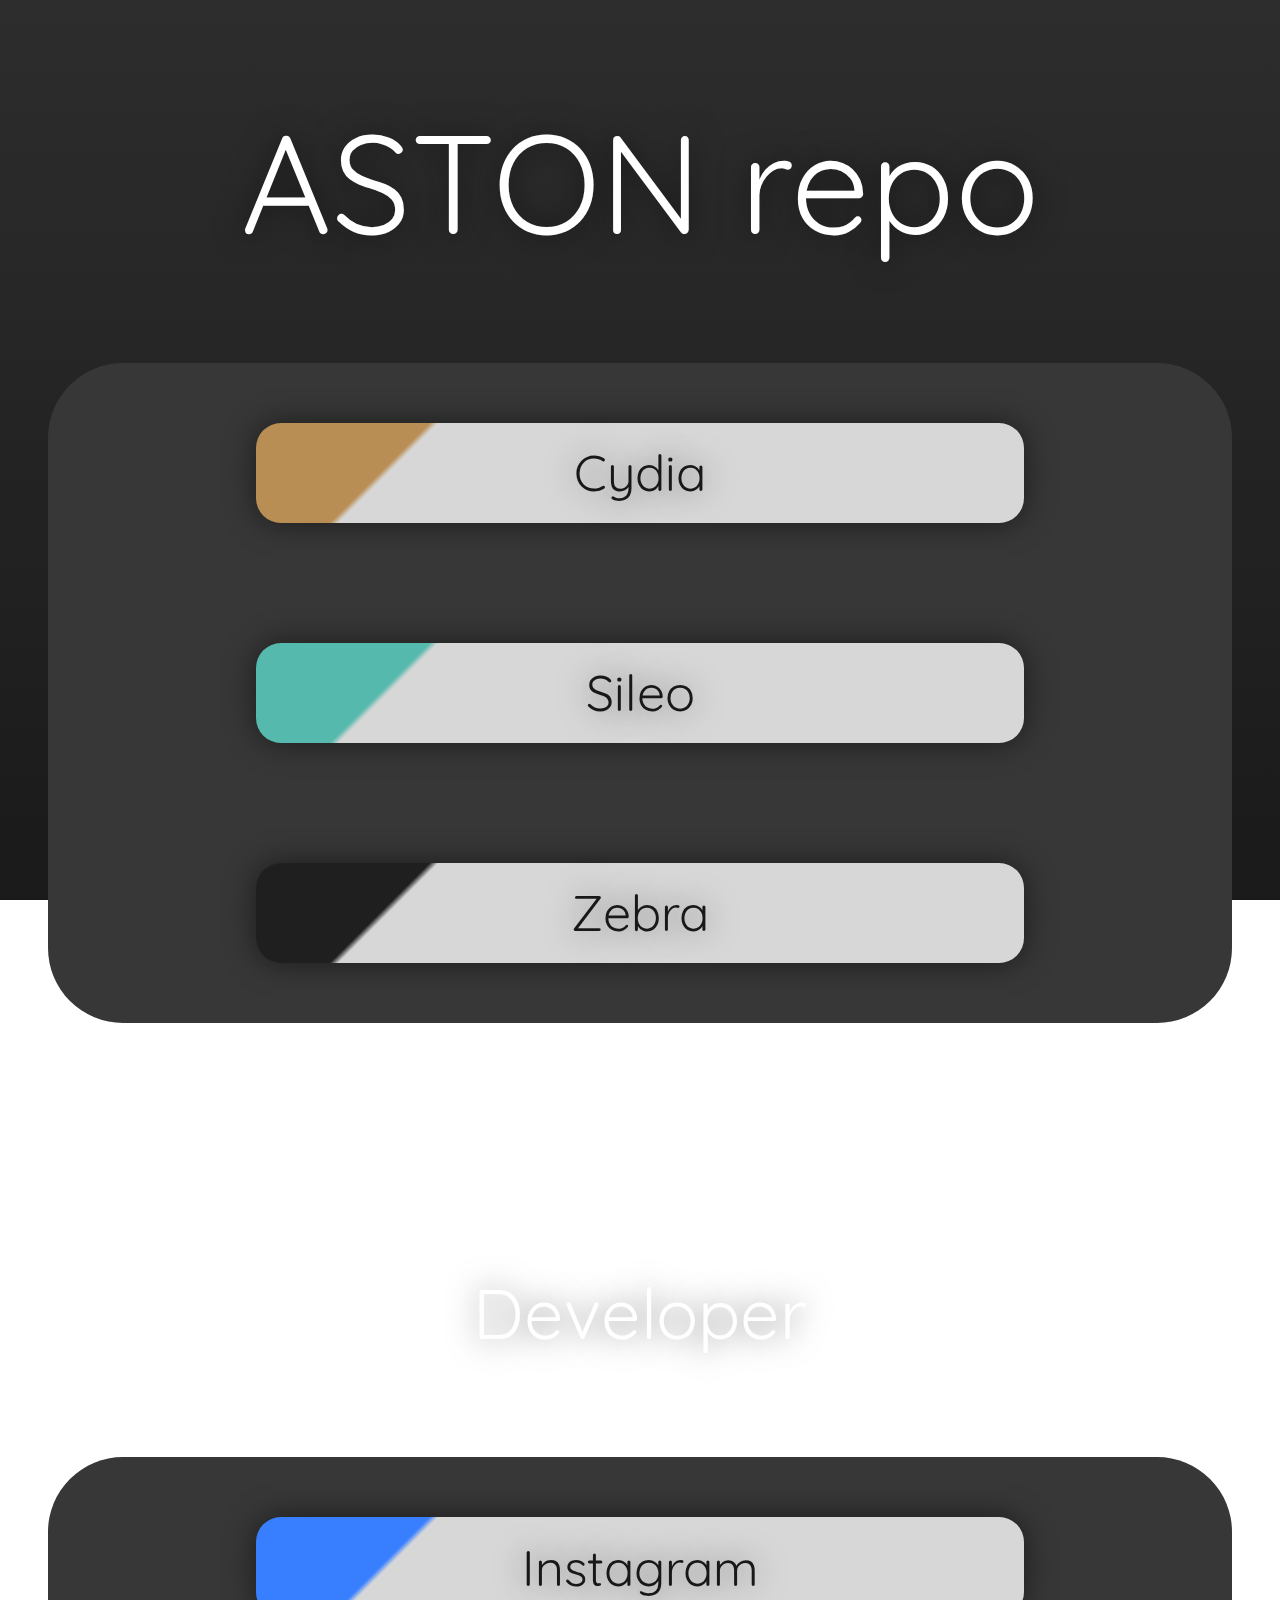
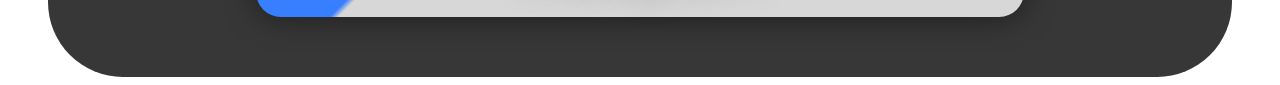
==== index.html @ fd22674d "Update index.html" ====
<!DOCTYPE HTML>
<html lang="ja">
<head>
<meta charset="utf-8">
<meta name="viewport" content="user-scalable=yes" content="width=device-width, initial-scale=1">
<meta name="apple-mobile-web-app-capable" content="yes">

<title>ASTON TEAM</title>

<link rel="preconnect" href="https://fonts.gstatic.com">
<link href="https://fonts.googleapis.com/css2?family=Quicksand&display=swap" rel="stylesheet">
<link rel="stylesheet" href="style.css">
</head>

<body>

<h1>ASTON repo</h1>

<div id="MainMenu" class="MainMenu">
	
	<div class="buttons">

	<button type="button" class="btn-square cydia" onclick="location.href='cydia://url/https://cydia.saurik.com/api/share#?source=https://aledany1.com/'">Cydia</button>
  
  <button type="button" class="btn-square sileo" onclick="location.href='sileo://source/https://aledany1.com/'">Sileo</button>
  
  <button type="button" class="btn-square zebra" onclick="location.href='zbra://sources/add/https://aledany1.com'">Zebra</button>
	
	</div>
	
</div>

<h1 style="padding-top: 200px; margin-bottom: 100px; font-size:70px">Developer</h1>

<div id="Developer" class="MainMenu">
	
	<div class="buttons">
		
		<button type="button" class="btn-square" style="background: linear-gradient(135deg, #387fff, #387fff 20%,  #d7d7d7 21%, #d7d7d7); color:#181818" onclick="location.href='https://Instagram.com/hussain_aledany7'">Instagram</button>
		<!--
		<button type="button" class="btn-square" style="background: linear-gradient(135deg, #0d2977, #0d2977 20%,  #d7d7d7 21%, #d7d7d7); color:#181818" onclick="location.href='https://paypal.me/Aledany7'">Donate</button>
		-->
		
		
	</div>
	
</div>
---- style.css ----
@charset "utf-8";

body{
	background: linear-gradient(#2d2d2d, #1a1a1a) fixed;
	/*background: linear-gradient(#242444, #040424) fixed;*/
	font-family: 'Quicksand', sans-serif;
	color: #FFFFFF;
	/*text-align: center;*/
}

h1{
	
	font-weight: normal;
	font-size: 140px;
	text-shadow: 0px 0px 30px #00000080;
	text-align: center;

}

h2{

	font-size: 60px;
	text-shadow: 0px 0px 10px #00000080;
	margin-bottom: 0px;

}

p{
	
	font-family: -apple-system, Sans-Serif;
	font-weight: 150;
	font-size: 40px;
	margin-top: 10px;

}

.MainMenu{
	
	background-color: #373737;
	margin-left: 40px;
	margin-right: 40px;
	border-radius: 75px;
	
}

.buttons{

	text-align: center;

}

.btn-square{

	font-family: Quicksand;
	color: #181818;
	width: 60vw;
	height: 100px;
	font-size: 50px;
	border-radius: 25px;
	box-shadow: 0px 0px 30px #00000080;
	border-width: 0px;
	margin-top: 60px;
	margin-bottom: 60px;
	text-shadow: 0px 0px 30px #00000080;
	
}

.cydia{
  background: linear-gradient(135deg, #b98e55, #b98e55 20%,  #d7d7d7 21%, #d7d7d7);
}

.sileo{
  background: linear-gradient(135deg, #55b9ad, #55b9ad 20%,  #d7d7d7 21%, #d7d7d7);
}

.zebra{
  background: linear-gradient(135deg, #1f1f1f, #1f1f1f 20%,  #d7d7d7 21%, #d7d7d7);
}

.packages{

	margin-left: 20px;
	margin-right: 30px;
	padding-top: 50px;
	padding-bottom: 50px;
	text-align: left;

}

.packages h2{
	font-weight: normal;
}

.packages-block{

	font-family: Verdana;
	display: inline-block;
	vertical-align: top;
	background: #cba36d;
	color: #ffffff;
	width: 400px;
	height: 200px;
	font-size: 40px;
	border-radius: 30px;
	border-width: 0px;
	margin-top: 20px;
	margin-left: 10px;
	text-align: left;
	text-shadow: 0px 0px 30px #00000080;
	
}
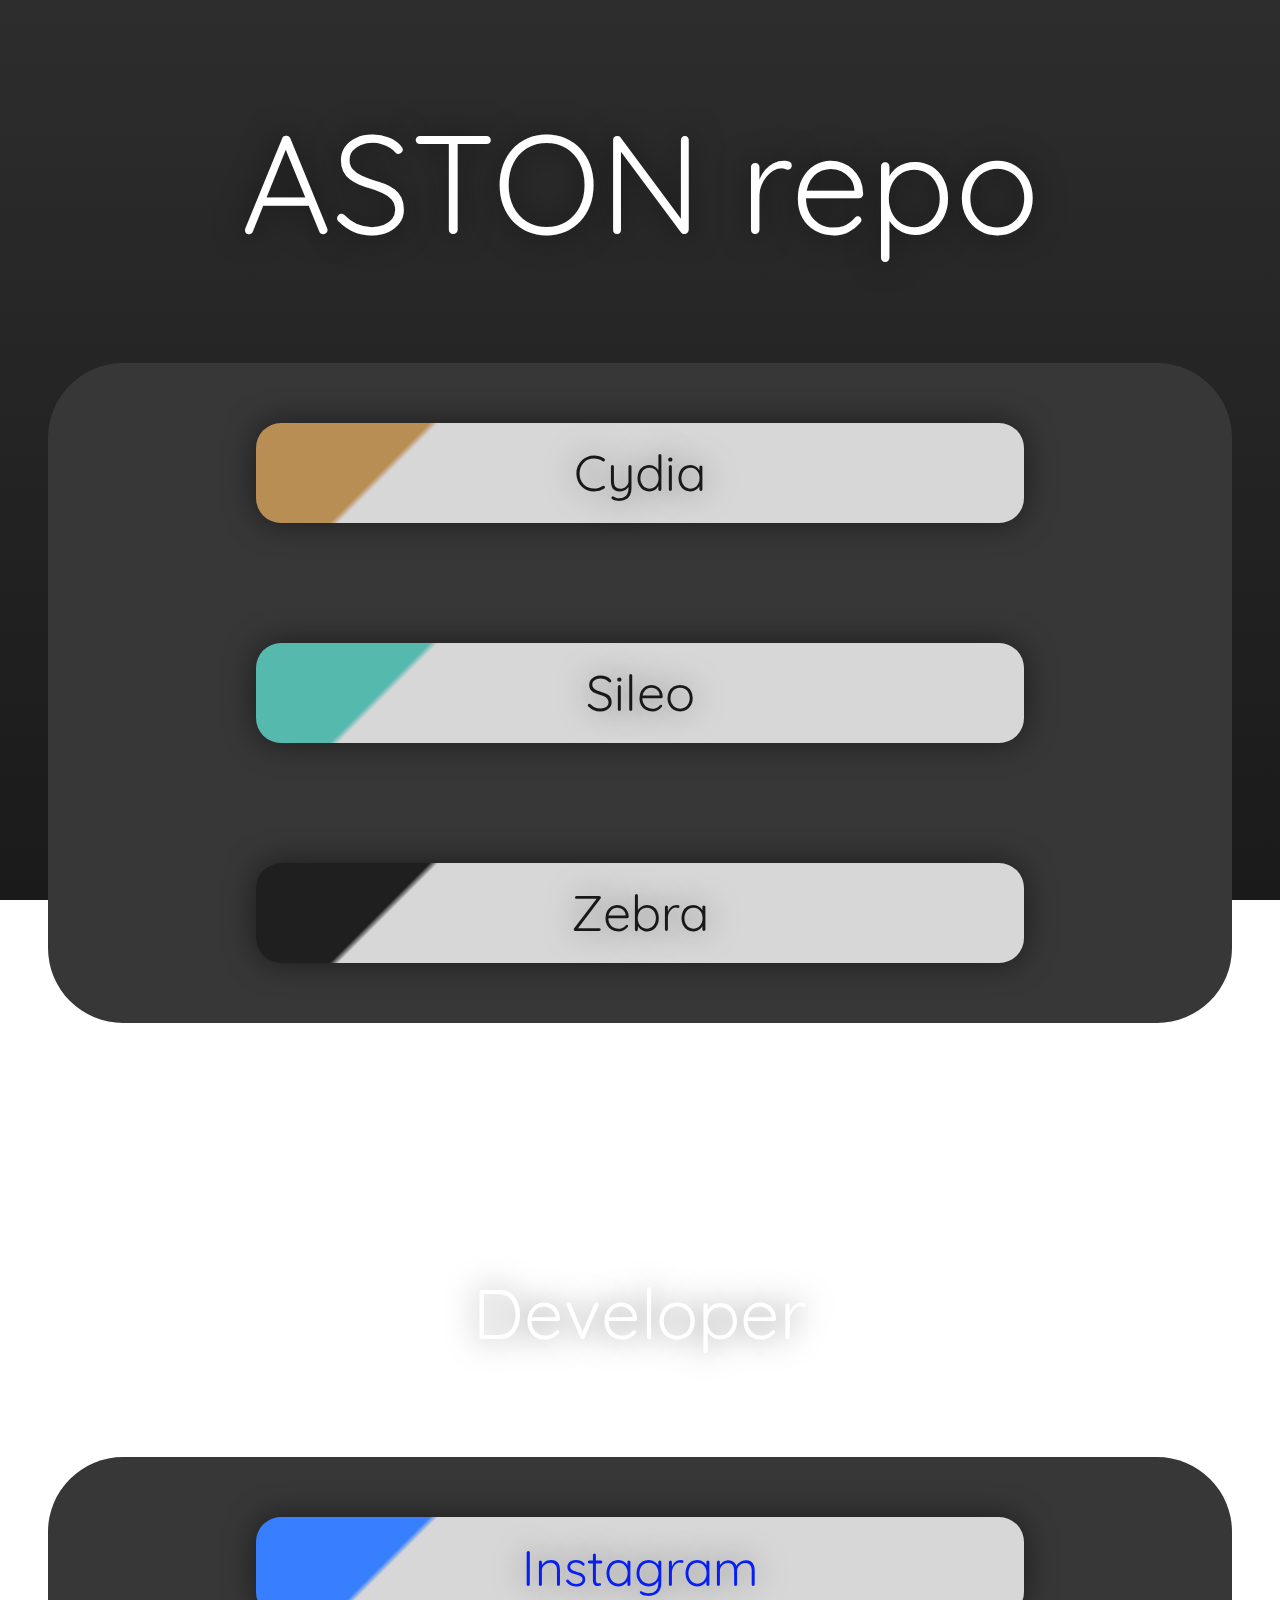
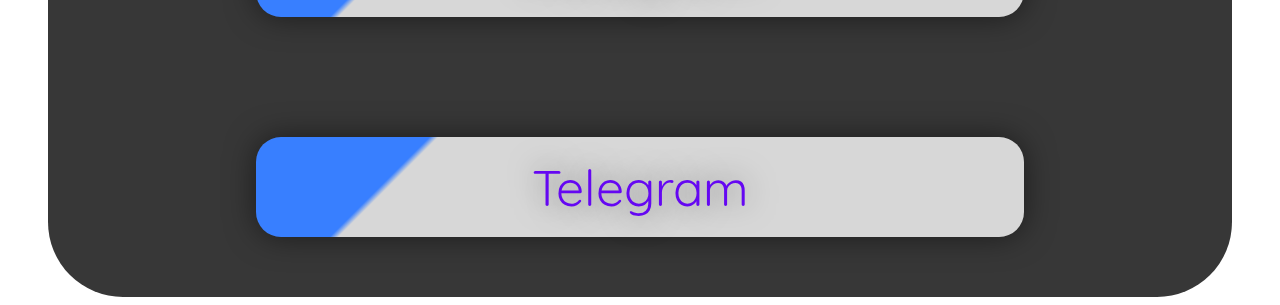
==== commit 97a5925e: "Update" ====
--- a/index.html
+++ b/index.html
@@ -17,35 +17,36 @@
 <h1>ASTON repo</h1>
 
 <div id="MainMenu" class="MainMenu">
-	
+
 	<div class="buttons">
 
 	<button type="button" class="btn-square cydia" onclick="location.href='cydia://url/https://cydia.saurik.com/api/share#?source=https://aledany1.com/'">Cydia</button>
-  
+
   <button type="button" class="btn-square sileo" onclick="location.href='sileo://source/https://aledany1.com/'">Sileo</button>
-  
+
   <button type="button" class="btn-square zebra" onclick="location.href='zbra://sources/add/https://aledany1.com'">Zebra</button>
-	
+
 	</div>
-	
+
 </div>
 
 <h1 style="padding-top: 200px; margin-bottom: 100px; font-size:70px">Developer</h1>
 
 <div id="Developer" class="MainMenu">
-	
+
 	<div class="buttons">
-		
-		<button type="button" class="btn-square" style="background: linear-gradient(135deg, #387fff, #387fff 20%,  #d7d7d7 21%, #d7d7d7); color:#181818" onclick="location.href='https://Instagram.com/hussain_aledany7'">Instagram</button>
+
+		<button type="button" class="btn-square" style="background: linear-gradient(135deg, #387fff, #387fff 20%,  #d7d7d7 21%, #d7d7d7); color:#071ff2" onclick="location.href='https://Instagram.com/hussain_aledany7'">Instagram</button>
 		<!--
 		<button type="button" class="btn-square" style="background: linear-gradient(135deg, #0d2977, #0d2977 20%,  #d7d7d7 21%, #d7d7d7); color:#181818" onclick="location.href='https://paypal.me/Aledany7'">Donate</button>
 		-->
-		
-		
-	</div>
-	
-</div>
 
 
+	</div>
 
+<div class="buttons">
 
+	<button type="button" class="btn-square" style="background: linear-gradient(135deg, #387fff, #387fff 20%,  #d7d7d7 21%, #d7d7d7); color:#6507f2" onclick="location.href='https://t.me/Aledany'">Telegram</button>
+	<!--
+	<button type="button" class="btn-square" style="background: linear-gradient(135deg, #0d2977, #0d2977 20%,  #d7d7d7 21%, #d7d7d7); color:#181818" onclick="location.href='https://paypal.me/Aledany7'">Donate</button>
+	-->
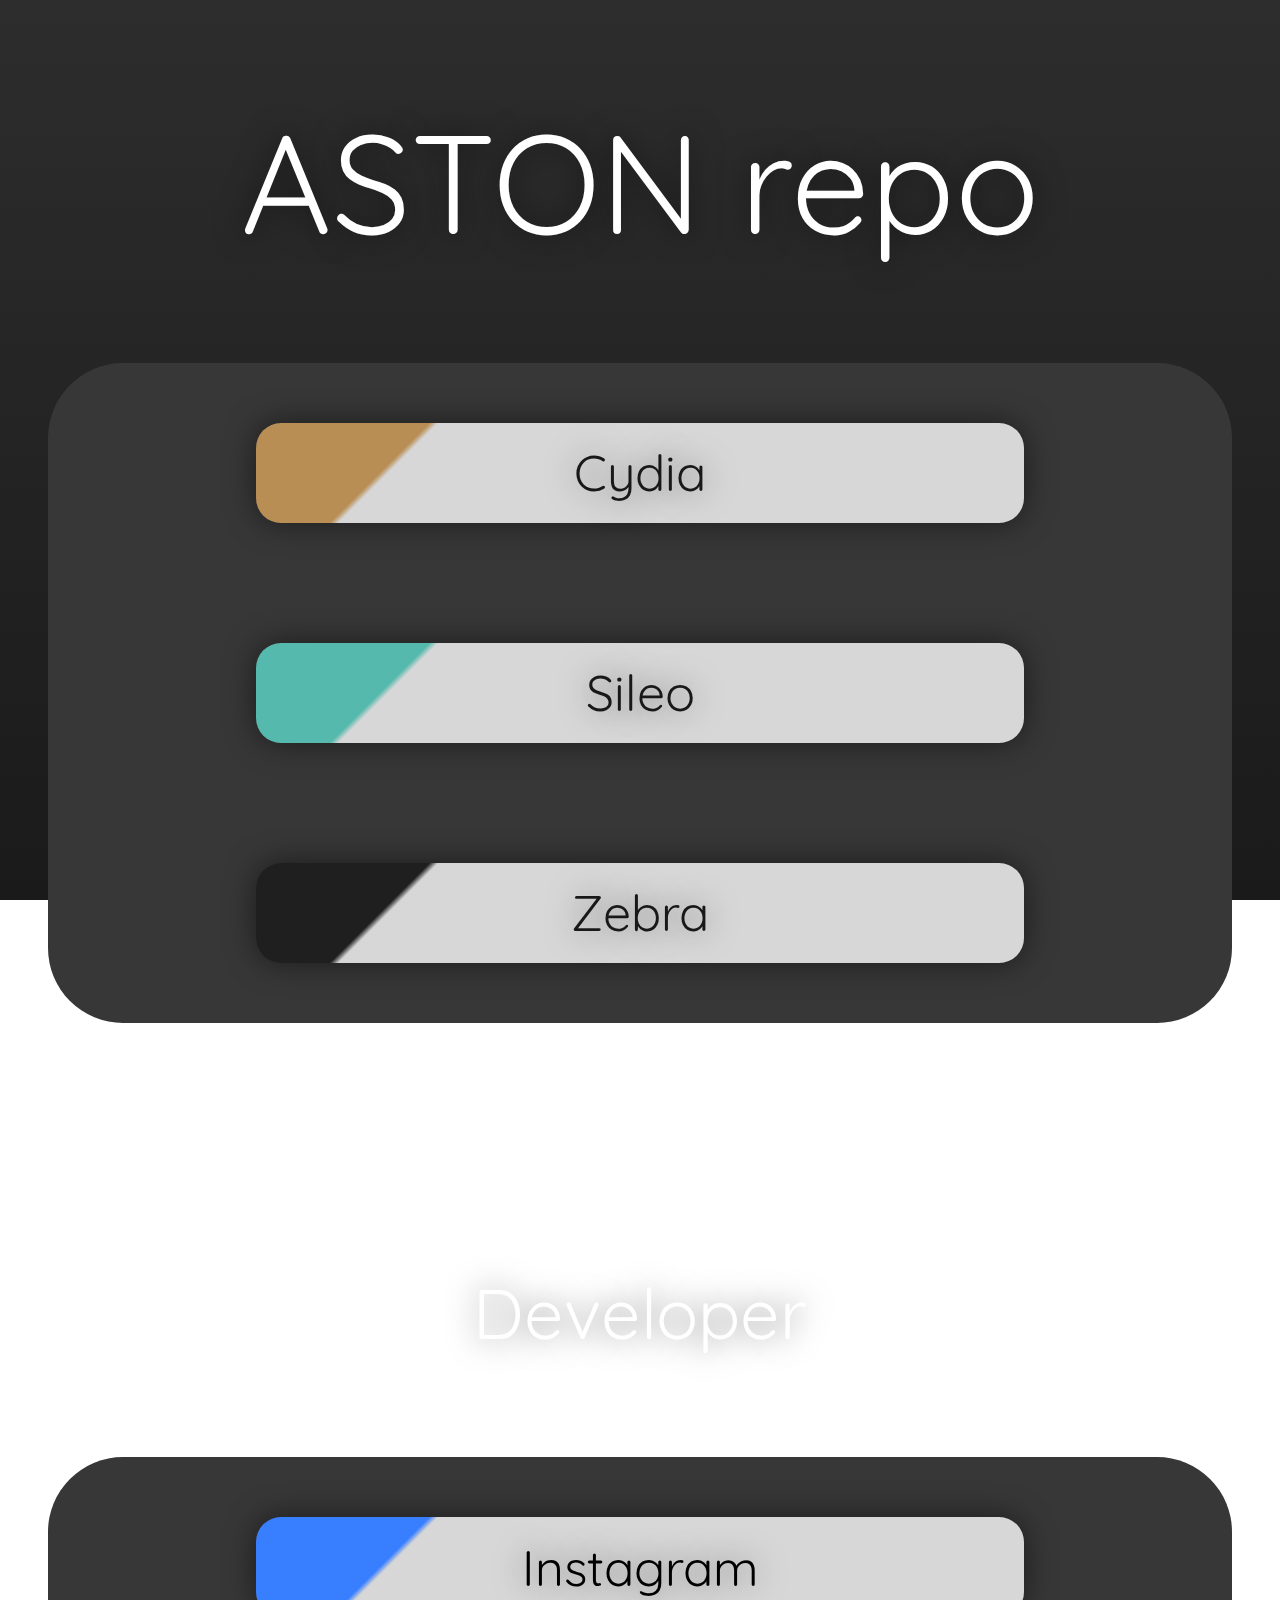
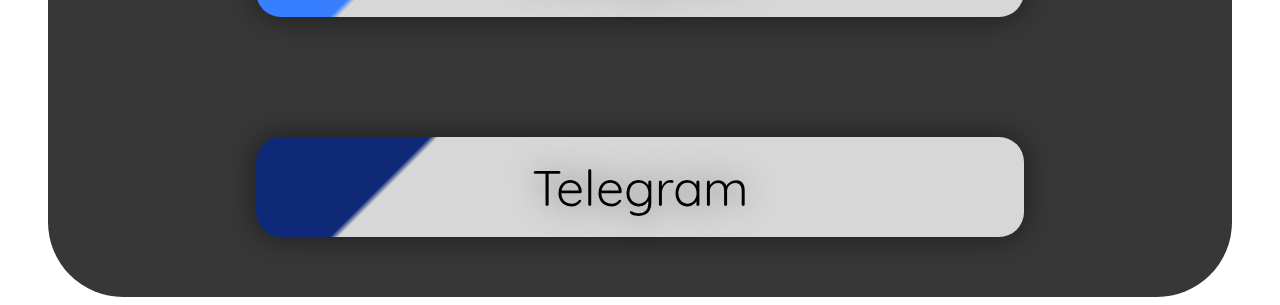
==== commit 495879f9: "Update" ====
--- a/index.html
+++ b/index.html
@@ -36,7 +36,7 @@
 
 	<div class="buttons">
 
-		<button type="button" class="btn-square" style="background: linear-gradient(135deg, #387fff, #387fff 20%,  #d7d7d7 21%, #d7d7d7); color:#071ff2" onclick="location.href='https://Instagram.com/hussain_aledany7'">Instagram</button>
+		<button type="button" class="btn-square" style="background: linear-gradient(135deg, #387fff, #387fff 20%,  #d7d7d7 21%, #d7d7d7); color:#000000" onclick="location.href='https://Instagram.com/hussain_aledany7'">Instagram</button>
 		<!--
 		<button type="button" class="btn-square" style="background: linear-gradient(135deg, #0d2977, #0d2977 20%,  #d7d7d7 21%, #d7d7d7); color:#181818" onclick="location.href='https://paypal.me/Aledany7'">Donate</button>
 		-->
@@ -46,7 +46,7 @@
 
 <div class="buttons">
 
-	<button type="button" class="btn-square" style="background: linear-gradient(135deg, #387fff, #387fff 20%,  #d7d7d7 21%, #d7d7d7); color:#6507f2" onclick="location.href='https://t.me/Aledany'">Telegram</button>
+	<button type="button" class="btn-square" style="background: linear-gradient(135deg, #0d2977, #0d2977 20%,  #d7d7d7 21%, #d7d7d7); color:#000000" onclick="location.href='https://t.me/Aledany'">Telegram</button>
 	<!--
 	<button type="button" class="btn-square" style="background: linear-gradient(135deg, #0d2977, #0d2977 20%,  #d7d7d7 21%, #d7d7d7); color:#181818" onclick="location.href='https://paypal.me/Aledany7'">Donate</button>
 	-->
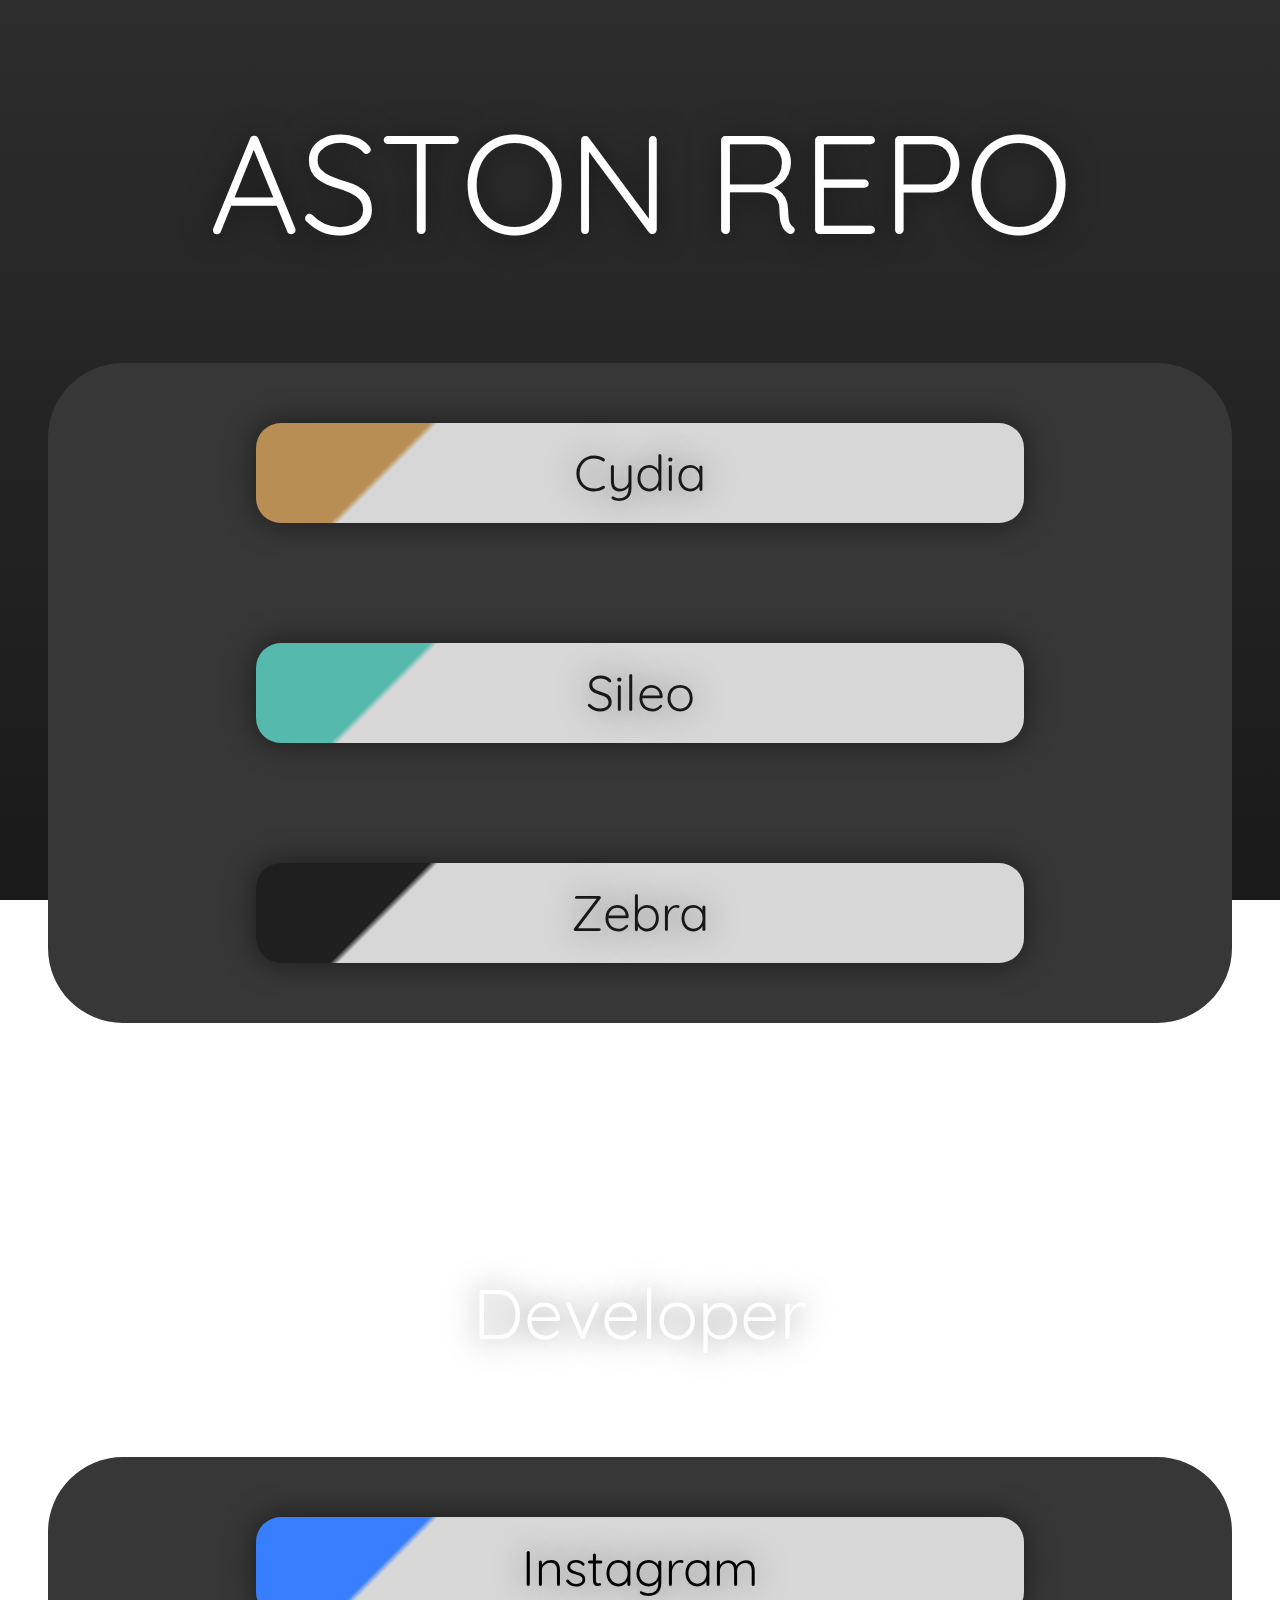
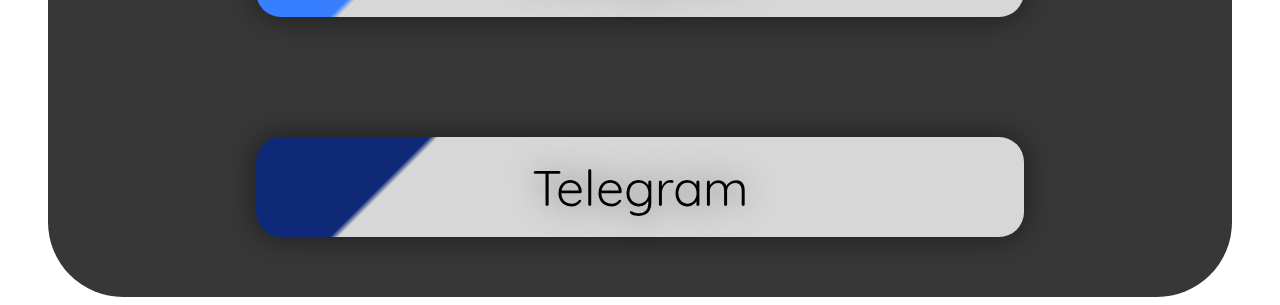
==== commit 961c677c: "Update" ====
--- a/index.html
+++ b/index.html
@@ -14,7 +14,7 @@
 
 <body>
 
-<h1>ASTON repo</h1>
+<h1>ASTON REPO</h1>
 
 <div id="MainMenu" class="MainMenu">
 
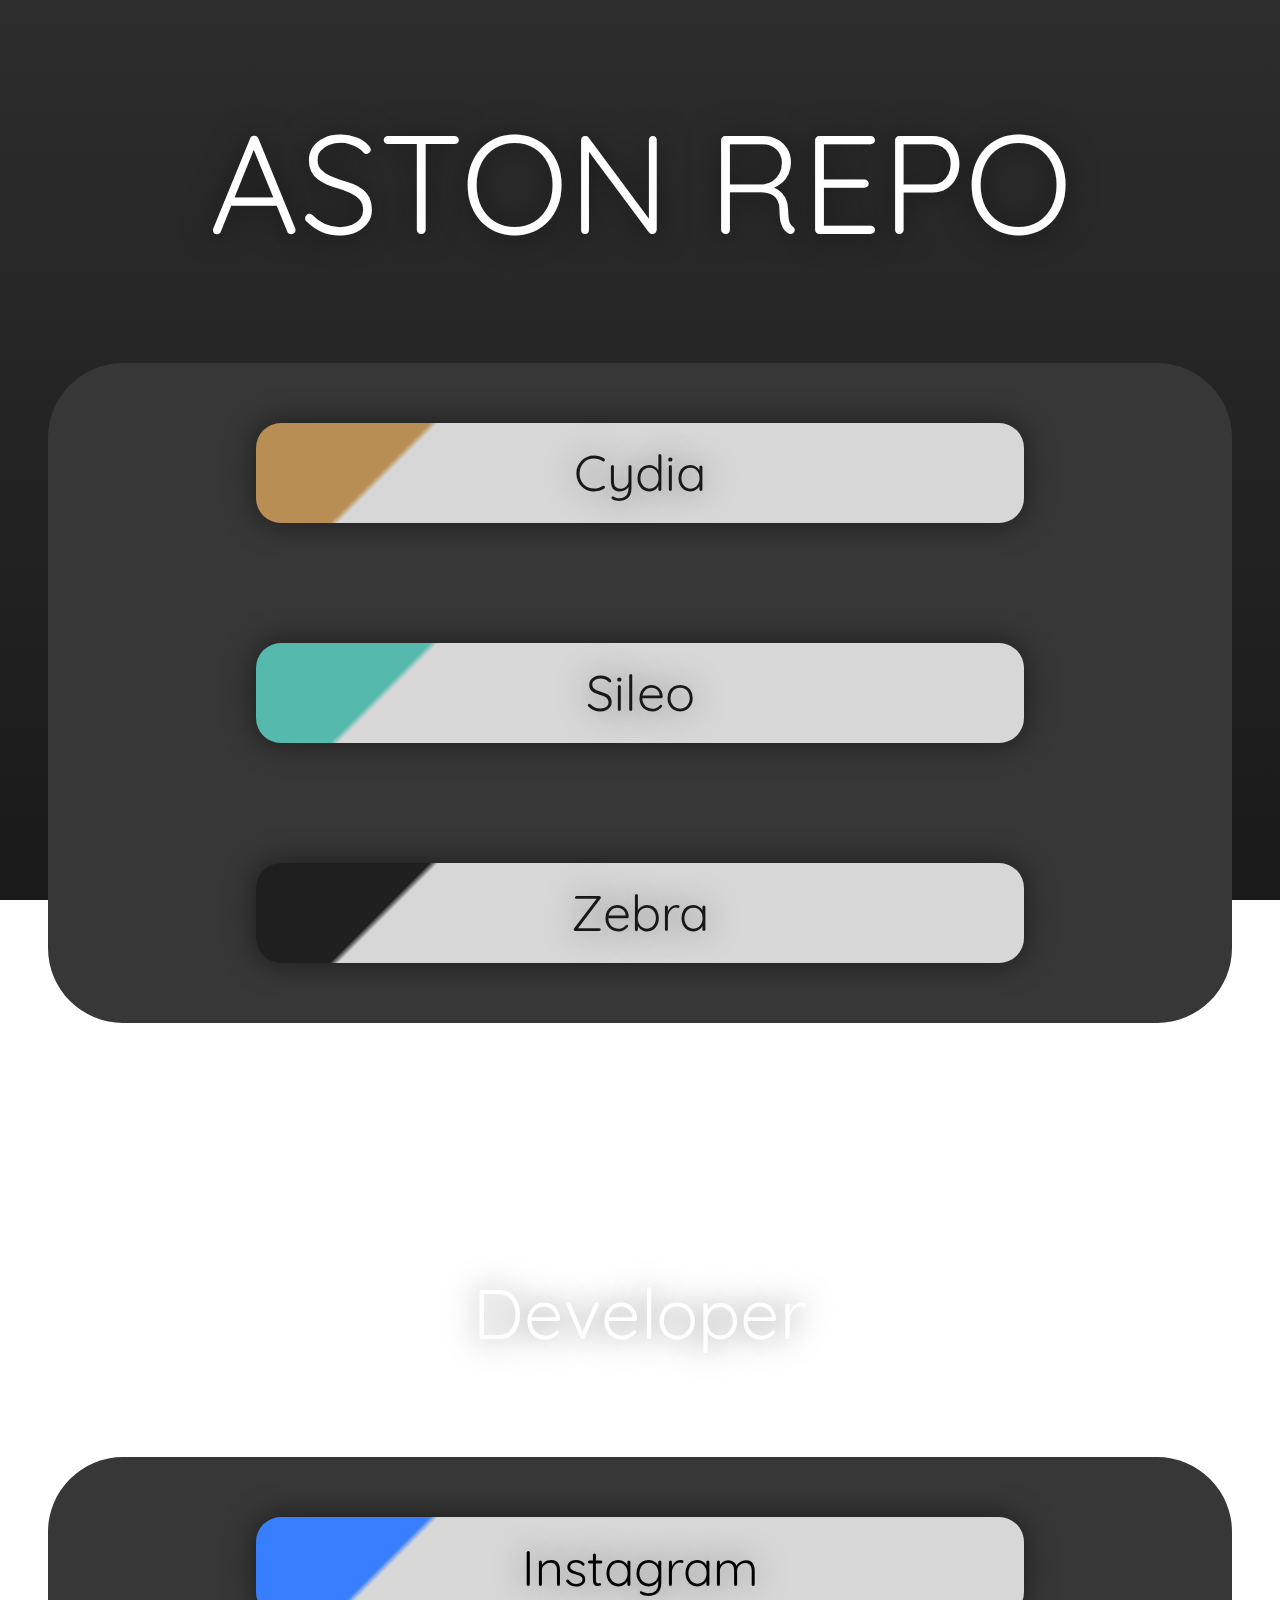
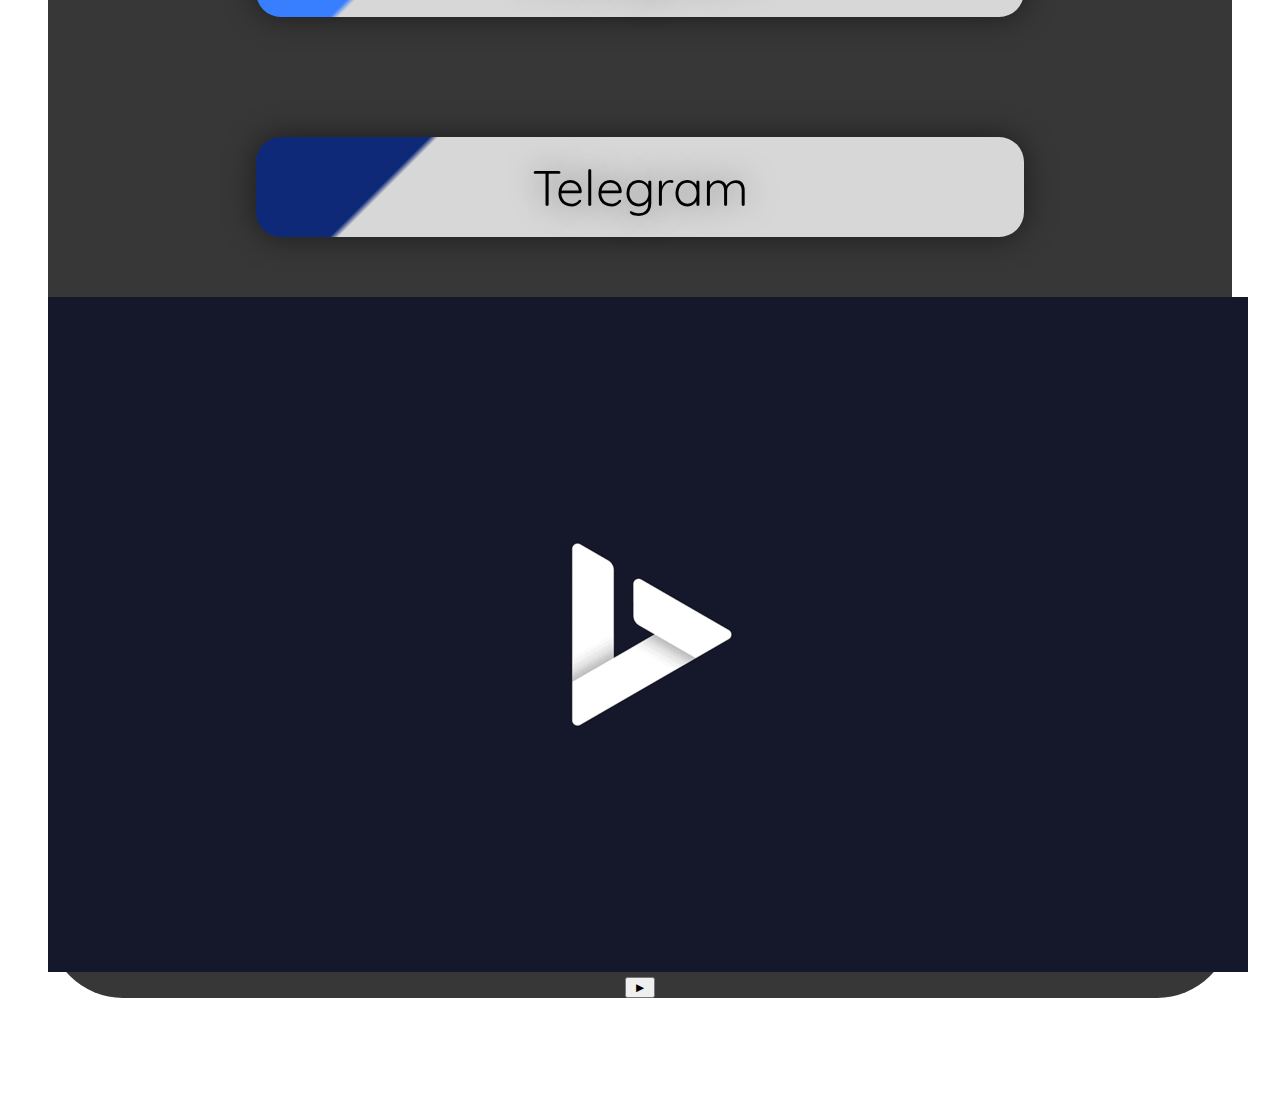
==== commit 4485a215: "Update" ====
--- a/index.html
+++ b/index.html
@@ -50,3 +50,50 @@
 	<!--
 	<button type="button" class="btn-square" style="background: linear-gradient(135deg, #0d2977, #0d2977 20%,  #d7d7d7 21%, #d7d7d7); color:#181818" onclick="location.href='https://paypal.me/Aledany7'">Donate</button>
 	-->
+
+	<br>
+
+
+
+	              <div class="player">
+	                <video class="player__video viewer" poster="images/zenin.gif" src="https://zenin.io/2.MP4"></video>
+
+	                <div class="player__controls">
+	                  <div class="progress">
+	                   <div class="progress__filled">
+	        </div>
+	                  </div>
+	                  <button class="player__button toggle" title="Toggle Play">►</button>
+	                </div>
+	              </div>
+
+
+
+
+
+
+
+	      </div>
+
+
+	      <!-- Endng Application Center -->
+	      </div>
+	    </main>
+	    <!-- End Support -->
+
+	    <!-- Start Footer -->
+	    <footer class="background-color-black ">
+	      <p style="text-align: center;">Copyright © 2019<script>new Date().getFullYear()>2017&&document.write("-"+new Date().getFullYear());</script> Aledany All rights reserved.</p>
+	    </footer>
+	    </div>
+	    <!-- End Footer -->
+	    <script src="js/dist-ionicons.js"></script>
+	    <script src="js/player.js"></script>
+	    <script data-cfasync="false" src="cdn-cgi/scripts/5c5dd728/cloudflare-static/email-decode.min.js"></script>
+	    <script src="js/jquery-2.2.4.min.js"></script>
+	    <script src="js/bootstrap.min.js"></script>
+	    <script src="js/morphext.min.js"></script>
+	    <script src="js/wow.min.js"></script>
+	    <script src="js/custom.min.js"></script>
+	  </body>
+	</html>
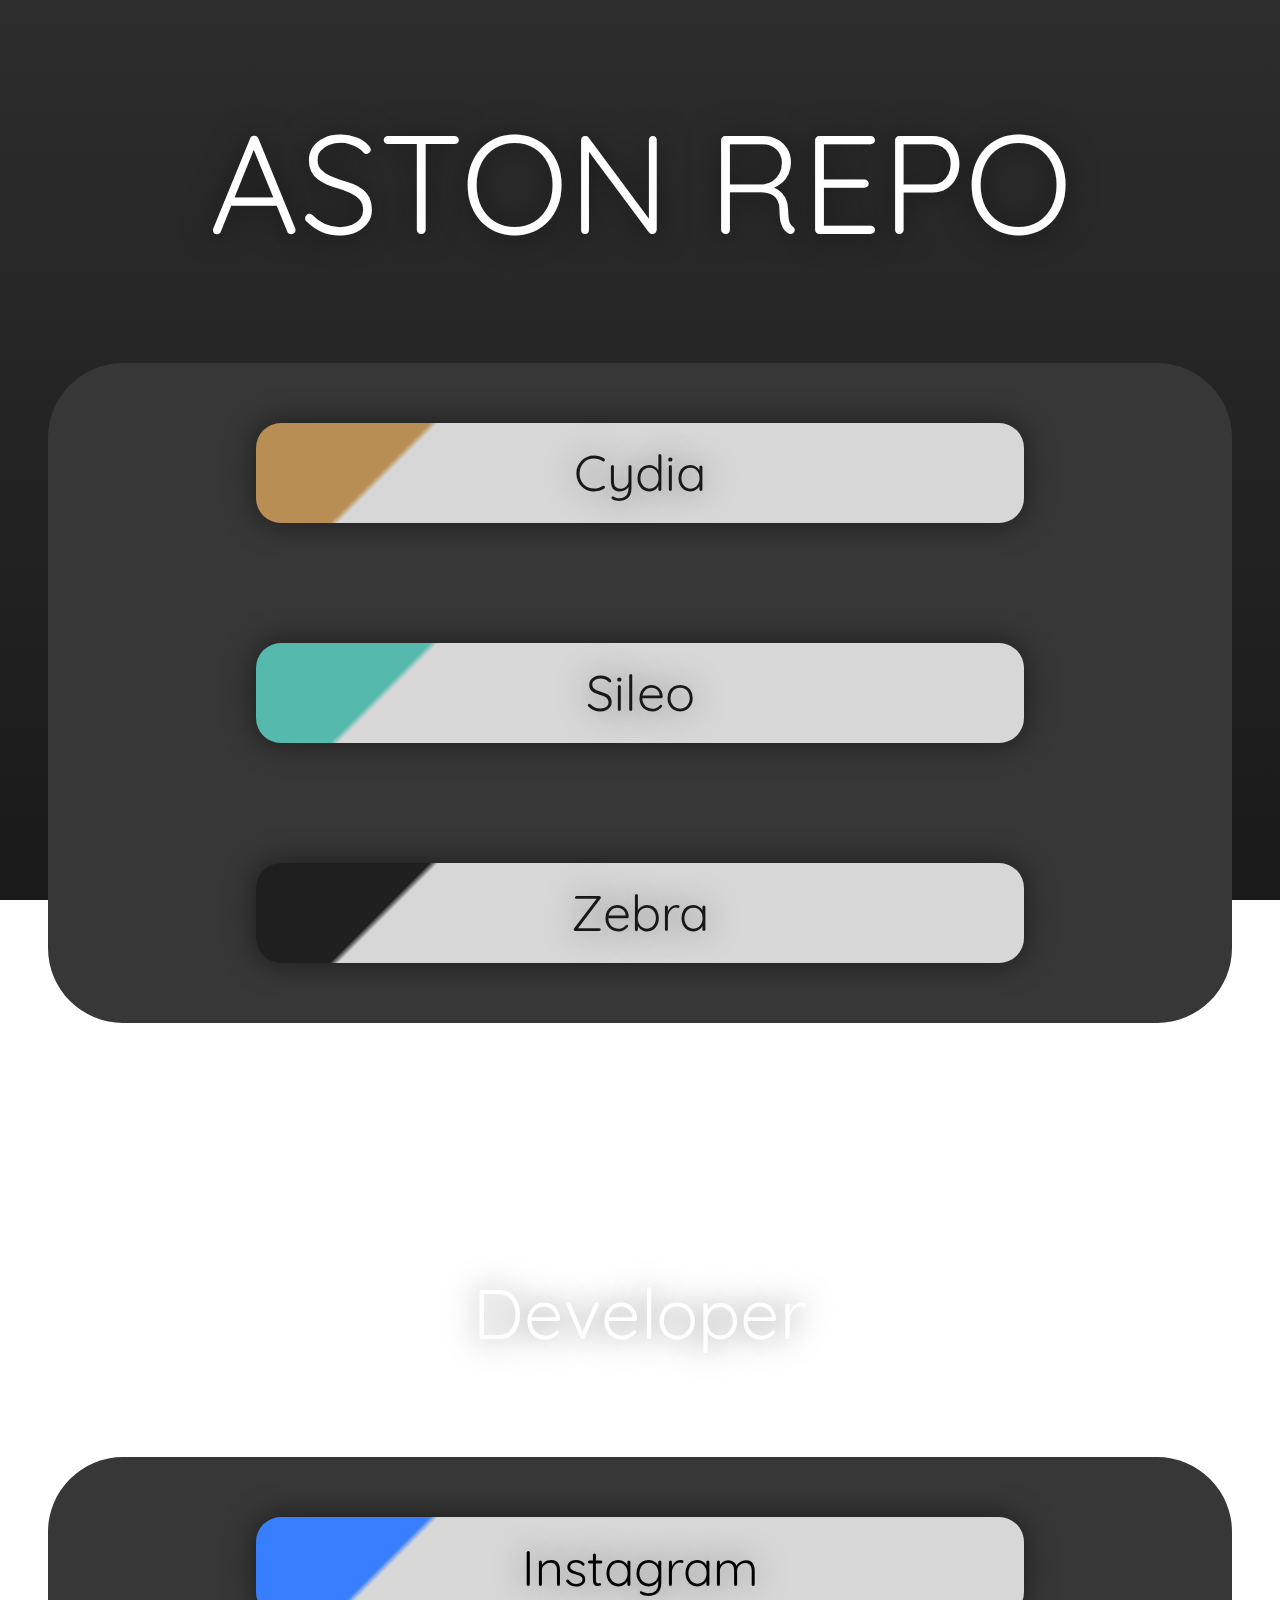
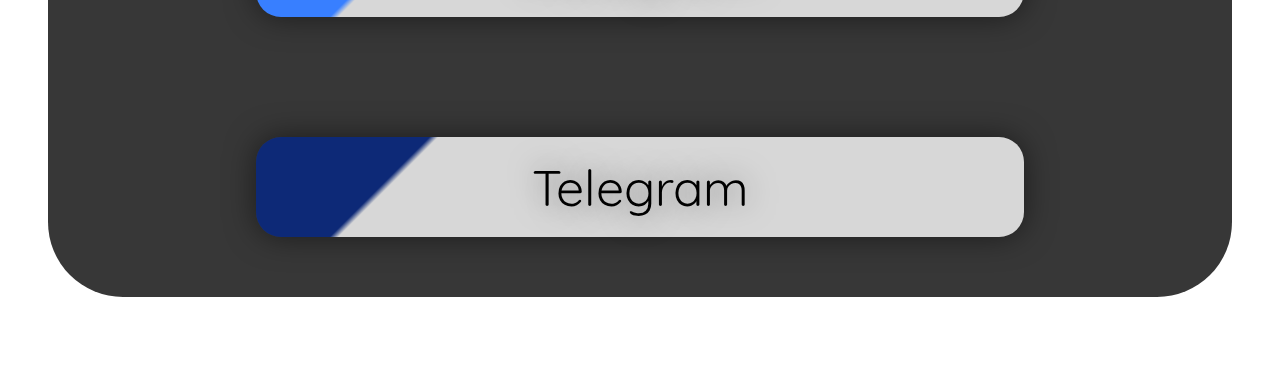
==== commit dd48c585: "Update" ====
--- a/index.html
+++ b/index.html
@@ -51,26 +51,6 @@
 	<button type="button" class="btn-square" style="background: linear-gradient(135deg, #0d2977, #0d2977 20%,  #d7d7d7 21%, #d7d7d7); color:#181818" onclick="location.href='https://paypal.me/Aledany7'">Donate</button>
 	-->
 
-	<br>
-
-
-
-	              <div class="player">
-	                <video class="player__video viewer" poster="images/zenin.gif" src="https://zenin.io/2.MP4"></video>
-
-	                <div class="player__controls">
-	                  <div class="progress">
-	                   <div class="progress__filled">
-	        </div>
-	                  </div>
-	                  <button class="player__button toggle" title="Toggle Play">►</button>
-	                </div>
-	              </div>
-
-
-
-
-
 
 
 	      </div>
